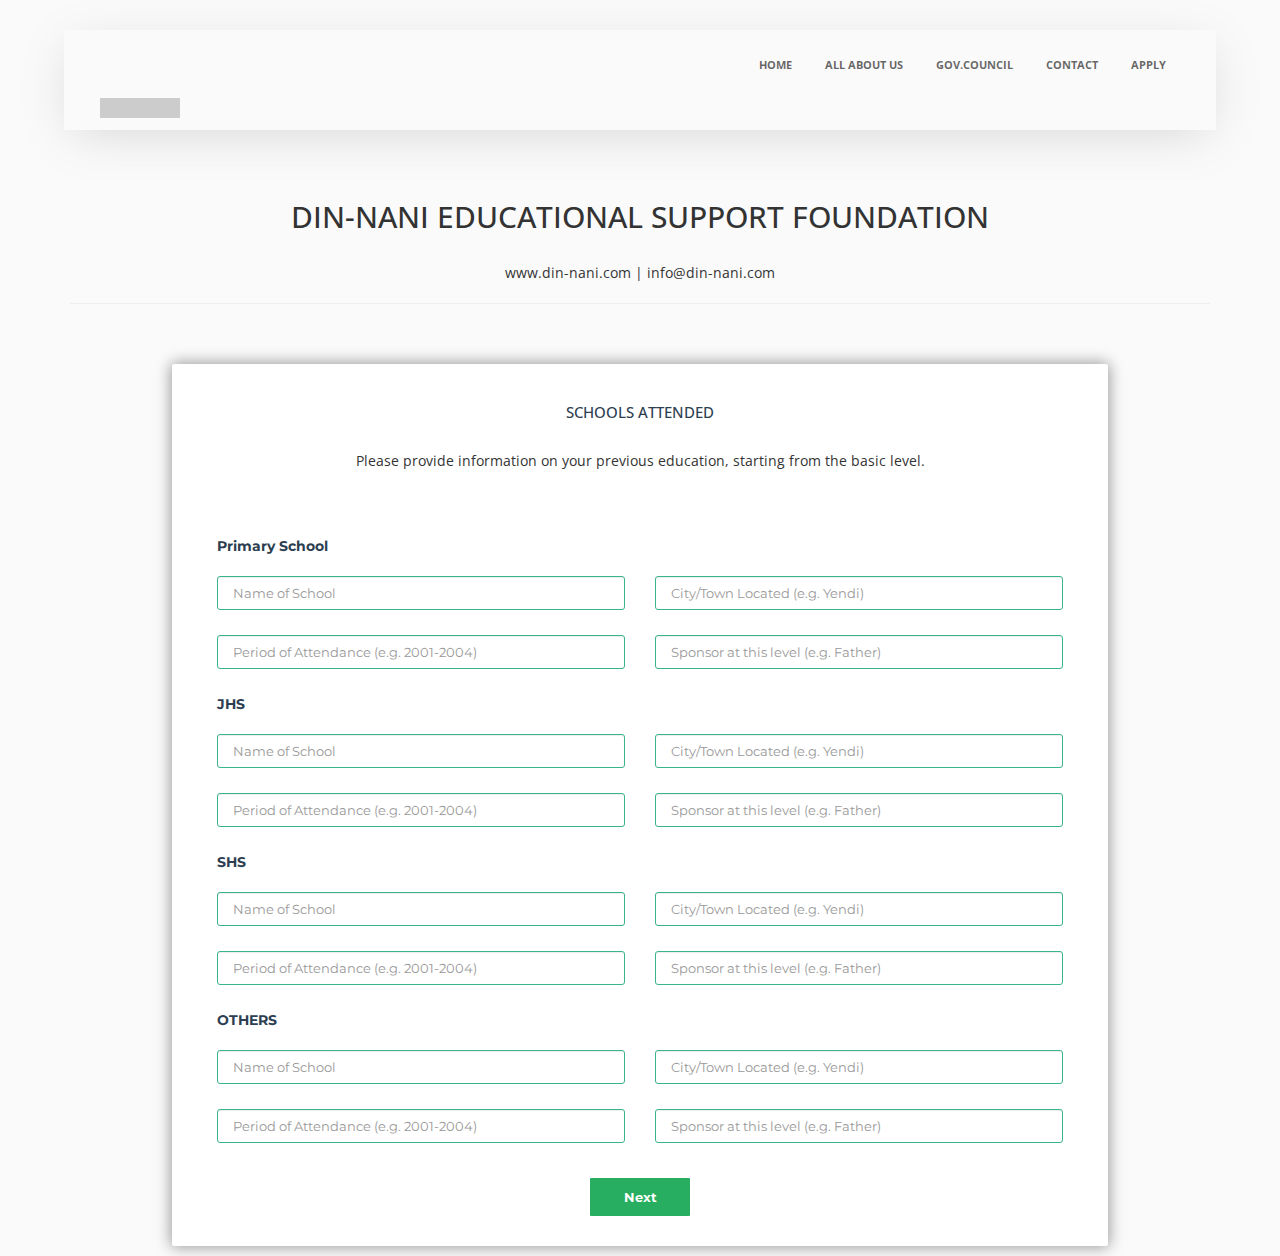
==== academicInformation.html @ b6bd8bf7 "single forms added" ====
<!DOCTYPE html>
<html>
	<head>	
		<link rel="stylesheet" href="css/icons.css">
		<link rel="stylesheet" type="text/css" href="css/styles.css" />
	</head>
	<body>
	<!--NAVBAR -->
	<div id="first-header">
	  <header>
	    <div id="logo"></div>
	    <div id="menu-icon">
	      <div class="bar"></div>
	      <div class="bar"></div>
	      <div class="bar"></div>
	    </div>
	    <div id="nav-menu">
				<a href="#">HOME</a>
				<a href="#">ALL ABOUT US</a>
				<a href="#">GOV.COUNCIL</a>
				<a href="#">CONTACT</a>
				<a href="#">APPLY</a>
			</div>
	  </header>
	</div>
	<!-- /NAVBAR -->
	<div class="container">
		<div class="row">
			<div class="col-lg-12 col-md-12 col-xs-12">
				<h2 class="text-center">DIN-NANI EDUCATIONAL SUPPORT FOUNDATION</h2><br>
				<p class="text-center"> www.din-nani.com | info@din-nani.com</p><hr><br><br>
			</div>
	
	        <form id="msform">
			<!-- FORM ACADEMIC INFO -->
            <fieldset>
                <h2 class="fs-title">Schools Attended</h2><br>
                 <div class="form-row">
                    <div class="form-group col-md-12">
                        <p class="text-center">Please provide information on your previous education, starting from the basic level.</p><br><br>
                    </div>
                <div class="form-group col-md-12">
                        <label>Primary School</label>
                    </div>
    
                <div class="form-group col-md-6">
                    <label></label>
                    <input type="text" class="form-control" id=" " placeholder="Name of School">
                    </div>
                </div>
                  <div class="form-row">
                    <div class="form-group col-md-6">
                    <label></label>
                    <input type="text" class="form-control" id="" placeholder="City/Town Located (e.g. Yendi)">
                    </div>
                </div>
                <div class="form-row">
                    <div class="form-group col-md-6">
                    <label></label>
                    <input type="text" class="form-control" id="" placeholder="Period of Attendance (e.g. 2001-2004)">
                    </div>
                </div>
                <div class="form-row">
                    <div class="form-group col-md-6">
                    <label></label>
                    <input type="text" class="form-control" id="" placeholder="Sponsor at this level (e.g. Father)">
                    </div>
                </div>
    
                <div class="form-group col-md-12">
                    <label>JHS</label>
                </div>
                <div class="form-group col-md-6">
                    <label></label>
                    <input type="text" class="form-control" id=" " placeholder="Name of School">
                </div>
                <div class="form-group col-md-6">
                    <label></label>
                    <input type="text" class="form-control" id=" " placeholder="City/Town Located (e.g. Yendi)">
                </div>
                <div class="form-group col-md-6">
                    <label></label>
                    <input type="text" class="form-control" id=" " placeholder="Period of Attendance (e.g. 2001-2004)">
                </div>
                <div class="form-group col-md-6">
                    <label></label>
                    <input type="text" class="form-control" id=" " placeholder="Sponsor at this level (e.g. Father)">
                </div>
    
                <div class="form-group col-md-12">
                    <label>SHS</label>
                </div>
                <div class="form-group col-md-6">
                    <label></label>
                    <input type="text" class="form-control" id=" " placeholder="Name of School">
                </div>
                <div class="form-group col-md-6">
                    <label></label>
                    <input type="text" class="form-control" id=" " placeholder="City/Town Located (e.g. Yendi)">
                </div>
                <div class="form-group col-md-6">
                    <label></label>
                    <input type="text" class="form-control" id=" " placeholder="Period of Attendance (e.g. 2001-2004)">
                </div>
                <div class="form-group col-md-6">
                    <label></label>
                    <input type="text" class="form-control" id=" " placeholder="Sponsor at this level (e.g. Father)">
                </div>
    
                <div class="form-group col-md-12">
                    <label>OTHERS</label>
                </div>
                <div class="form-group col-md-6">
                    <label></label>
                    <input type="text" class="form-control" id=" " placeholder="Name of School">
                </div>
                <div class="form-group col-md-6">
                    <label></label>
                    <input type="text" class="form-control" id=" " placeholder="City/Town Located (e.g. Yendi)">
                </div>
                <div class="form-group col-md-6">
                    <label></label>
                    <input type="text" class="form-control" id=" " placeholder="Period of Attendance (e.g. 2001-2004)">
                </div>
                <div class="form-group col-md-6">
                    <label></label>
                    <input type="text" class="form-control" id=" " placeholder="Sponsor at this level (e.g. Father)">
                </div>
                <input type="button" name="next" class="next action-button" value="Next" />
            </fieldset>
				

			</form>
		</div>
	</div>
	</body>
	</html>

	<!-- /FORM ACADEMIC INFO -->
---- css/styles.css ----
@import url("https://fonts.googleapis.com/css?family=Open+Sans:400,600,700,800");
@import url("bootstrap.min.css");
@import url("font-awesome.min.css");
@import url("http://fonts.googleapis.com/css?family=Lato:300,700,700italic&subset=latin,latin-ext");
@import url("http://fonts.googleapis.com/css?family=Raleway:300,700&subset=latin,latin-ext");
@import url(https://fonts.googleapis.com/css?family=Montserrat);
@import url("https://cdn.jsdelivr.net/npm/bootstrap-icons@1.9.1/font/bootstrap-icons.css");
*{
    box-sizing: border-box;
    font-family: "Open Sans", sans-serif;
    text-decoration: none;
}

::-webkit-scrollbar {
    display: none;
}

body {
    background: #fafafa;
}

.default,
#first-header {
    width: 90%;
    height: 100px;
    /*background: #ebebeb;*/
    box-shadow: 0 10px 50px -10px rgba(123, 124, 124, 0.3);
    margin: 30px auto 50px auto;
    overflow: hidden;
}

/*h1 {
    font-size: 18px;
    font-family: "Open Sans", sans-serif;
    font-weight: 700;
    text-align: center;
    margin: 30px 0;
}*/

.header
#first-header header {
    width: 100%;
    height: 70px;
    background: #fff;
    position: relative;
}

.logo,
#first-header header #logo {
    width: 80px;
    height: 20px;
    background: #cccccc;
    position: absolute;
    top: 12%;
    left: 100px;
    -webkit-transform: translateY(-50%);
    transform: translateY(-50%);
}

#first-header header #nav-menu {
    line-height: 70px;
    float: right;
    font-size: 11px;
}

#first-header header #nav-menu a {
    color: rgba(0, 0, 0, 0.6);
    font-weight: 700;
    margin: 0 15px;
    position: relative;
}

#first-header header #nav-menu a:last-child {
    margin-right: 50px;
}

#first-header header #nav-menu a:after {
    content: " ";
    position: absolute;
    width: 0;
    height: 5px;
    background: #f4d527;
    bottom: -10px;
    left: 0;
    transition: 0.1s linear;
}

#first-header header #nav-menu a:hover:after {
    width: 70%;
}

/* SIGN UP AND LOGIN */

/*.section-style {
    padding-top: 50px;
    padding-bottom: 50px;
}*/

a{
    color: #262626;
    transition: all 0.125s ease-in-out 0s;
    -moz-transition: all 0.125s ease-in-out 0s;
    -webkit-transition: all 0.125s ease-in-out 0s;
    -o-transition: all 0.125s ease-in-out 0s;
    -ms-transition: all 0.125s ease-in-out 0s;
}

a,a:hover,a:active,a:focus
{
    text-decoration: none;
}

/* FORMS */

.form input[type=text]{
		display: block;
		width: 100%;
		height: 48px;
		padding-left: 15px;
		border: 1px solid #E8E8E8;
		border-radius: 3px;
		margin-bottom: 20px;
		outline: none;
        border: 1px solid #38B589;
       
	}
	
	.form input[type=number]{
		display: block;
		width: 100%;
		height: 48px;
		padding-left: 15px;
		border: 1px solid #E8E8E8;
		border-radius: 3px;
		margin-bottom: 20px;
		outline: none;
        border: 1px solid #38B589;
       
	}

	.form input[type=email]{
		display: block;
		width: 100%;
		height: 48px;
		padding-left: 15px;
		border: 1px solid #E8E8E8;
		border-radius: 3px;
		margin-bottom: 20px;
		outline: none;
        border: 1px solid #38B589;
       
	}

	.form input[type=password]{
		display: block;
		width: 100%;
		height: 48px;
		padding-left: 15px;
		border: 1px solid #E8E8E8;
		border-radius: 3px;
		margin-bottom: 20px;
		outline: none;
        border: 1px solid #38B589;

	}

	.form input[type=submit-login]{
		background-color:#27AE60;
		border: 1px solid #27AE60;
		color: #fff;
		font-weight: 700;
		font-family: 'Raleway';
		border-radius: 3px;
		padding: 20px 20px;
		outline: none;
        width: 150px;
        height: 40px;
        text-align: center;
        cursor: pointer;
        transform: 0.3s ease;
    
	}

	.form input[type=submit-login]:hover{
		background: linear-gradient(to right, #38B589,#4cd64c );
		border: linear-gradient(to right, #38B589,#4cd64c );
	}

	/* ADMIN LOGIN LINK */
	.admin-link a:link{
		cursor: pointer;
		text-decoration: underline;
		color:#38B589;
	}
	.admin-link a:hover{
		cursor: pointer;
		text-decoration: underline;
		color:#4cd64c;
	}

	a:link, a:visited {
		cursor: pointer;
	  }
	  
	  a:link:active, a:visited:active {
		color: #f4d527;
	  }

    /* DASHBOARD NAVBAR */
    .nav-pills .pill-1 .nav-link {
        background-color:#27AE60;
        color: white;
    }
    .nav-pills .pill-1 .nav-link:hover{
        background: linear-gradient(to right, #38B589,#4cd64c );
    }

    /* STATUS */
    .badge {
        border-radius: 4px;
        font-size: 12px;
        line-height: 1;
        padding: .375rem .5625rem;
        font-weight: normal;
        background-color: rgb(179, 184, 32);
    }
    .button 
    {
        background-color: #27AE60;
		border: 1px solid #68c3a3;
		color: #fff;
		font-weight: 500;
		font-family: "Open Sans", sans-serif;
		border-radius: 4px;
		outline: none;
        width: 150px;
        height: 40px;
		
    }
    .button:hover{
        background: linear-gradient(to right, #38B589,#4cd64c );
    }
	.button-add-row
    {
        background-color: #27AE60;
		border: 1px solid #68c3a3;
		color: #fff;
		font-weight: 500;
		font-family: "Open Sans", sans-serif;
		border-radius: 2px;
		outline: none;
        width: 30px;
        height: 30px;
		float: right;
    }

	.button-add-row:hover{
        background: linear-gradient(to right, #38B589,#4cd64c );
    }

	.button-add-row1
    {
        background-color: #27AE60;
		border: 1px solid #68c3a3;
		color: #fff;
		font-weight: 500;
		font-family: "Open Sans", sans-serif;
		border-radius: 2px;
		outline: none;
        width: 30px;
        height: 30px;
		float: right;
    }

	.button-add-row1:hover{
        background: linear-gradient(to right, #38B589,#4cd64c );
    }

	.button-remove-row
    {
        background-color: #27AE60;
		border: 1px solid #68c3a3;
		color: #fff;
		font-weight: 500;
		font-family: "Open Sans", sans-serif;
		border-radius: 0px;
		outline: none;
        width: 10px;
        height: 30px;
		float: left;
		margin-left: 2px;
    }
	.button-remove-row:hover{
        background: linear-gradient(to right, #38B589,#4cd64c );
    }


    /* MULTI-FORM */
    h3
    {
        margin-bottom: 20px;
        color:#262626
    }

#msform {
	width: 100%;
	margin: 10px auto;
	text-align: center;
	position: relative;
 
}

#msform fieldset{
	background: rgb(255, 255, 255);
	border: 0 none;
	border-radius: 3px;
	box-shadow: 0 0 15px 1px rgba(0, 0, 0, 0.4);
	padding: 20px 30px;
	box-sizing: border-box;
	width: 80%;
	margin: 0 10%;

	
	/*stacking fieldsets above each other*/
	position: relative;
}
/*Hide all except first fieldset*/
#msform fieldset:not(:first-of-type) {
	display: none;
}


/*inputs*/
#msform input, #msform textarea {
	padding: 15px;
	border: 1px solid #ccc;
	border-radius: 3px;
	margin-bottom: 10px;
	width: 100%;
	box-sizing: border-box;
	font-family: montserrat;
	color: #2C3E50;
	font-size: 13px;
    border: 1px solid #38B589;
}

label
{
    font-family: montserrat;
    color: #2C3E50;
    float: left;
}

/*buttons*/
#msform .action-button {
	width: 100px;
	background: #27AE60;
	font-weight: bold;
	color: white;
	border: 0 none;
	border-radius: 1px;
	cursor: pointer;
	padding: 10px 5px;
	margin: 10px 5px;
}
#msform .action-button:hover, #msform .action-button:focus {
	box-shadow: 0 0 0 2px white, 0 0 0 3px #27AE60;
    background: linear-gradient(to right, #38B589,#4cd64c );

}
/*headings*/
.fs-title {
	font-size: 15px;
	text-transform: uppercase;
	color: #2C3E50;
	margin-bottom: 10px;
}
.fs-subtitle {
	font-weight: normal;
	font-size: 13px;
	color: #666;
	margin-bottom: 20px;
}
/*progressbar*/
#progressbar {
	margin-bottom: 30px;
	overflow: hidden;
	/*CSS counters to number the steps*/
	counter-reset: step;
   
}
#progressbar li {
	list-style-type: none;
	color: rgb(8, 26, 13);
	text-transform: uppercase;
	font-size: 12px;
	width: 11%;
	float: left;
	position: relative;
    
}
#progressbar li:before {
	content: counter(step);
	counter-increment: step;
	width: 30px;
	line-height: 20px;
	display: block;
	font-size: 12px;
	color: #333;
	background: white;
	border-radius: 3px;
	margin: 0 auto 5px auto;
    
}
/*progressbar connectors*/
#progressbar li:after {
	content: '';
	width: 100%;
	height: 2px;
	background: white;
	position: absolute;
	left: -50%;
	top: 9px;
	z-index: -1; /*put it behind the numbers*/
}
#progressbar li:first-child:after {
	/*connector not needed before the first step*/
	content: none; 
}
/*marking active/completed steps green*/
/*The number of the step and the connector before it = green*/
#progressbar li.active:before,  #progressbar li.active:after{
	background: #27AE60;
	color: white;
}

/* FOOTER */
.site-footer
{
  background-color:#26272b;
  padding:45px 0 20px;
  font-size:15px;
  line-height:24px;
  color:#737373;
}
.site-footer hr
{
  border-top-color:#bbb;
  opacity:0.5
}
.site-footer hr.small
{
  margin:20px 0
}
.site-footer h6
{
  color:#fff;
  font-size:16px;
  text-transform:uppercase;
  margin-top:5px;
  letter-spacing:2px
}
.site-footer a
{
  color:#737373;
}

.footer-links
{
  padding-left:0;
  list-style:none
}
.footer-links li
{
  display:block
}
.footer-links a
{
  color:#737373
}
.footer-links a:active,.footer-links a:focus,.footer-links a:hover
{
  color:#38B589;
  text-decoration:none;
}
.footer-links.inline li
{
  display:inline-block
}
.site-footer .social-icons
{
  text-align:right
}
.site-footer .social-icons a
{
  width:40px;
  height:40px;
  line-height:40px;
  margin-left:6px;
  margin-right:0;
  border-radius:100%;
  background-color:#33353d
}
.copyright-text
{
  margin:0
}
@media (max-width:991px)
{
  .site-footer [class^=col-]
  {
    margin-bottom:30px
  }
}
@media (max-width:767px)
{
  .site-footer
  {
    padding-bottom:0
  }
  .site-footer .copyright-text,.site-footer .social-icons
  {
    text-align:center
  }
}
.social-icons
{
  padding-left:0;
  margin-bottom:0;
  list-style:none
}
.social-icons li
{
  display:inline-block;
  margin-bottom:4px
}
.social-icons li.title
{
  margin-right:15px;
  text-transform:uppercase;
  color:#96a2b2;
  font-weight:700;
  font-size:13px
}
.social-icons a{
  background-color:#eceeef;
  color:#818a91;
  font-size:16px;
  display:inline-block;
  line-height:44px;
  width:44px;
  height:44px;
  text-align:center;
  margin-right:8px;
  border-radius:100%;
  -webkit-transition:all .2s linear;
  -o-transition:all .2s linear;
  transition:all .2s linear
}
.social-icons a:active,.social-icons a:focus,.social-icons a:hover
{
  color:#fff;
  background-color:#29aafe
}
.social-icons.size-sm a
{
  line-height:34px;
  height:34px;
  width:34px;
  font-size:14px
}
.social-icons a.facebook:hover
{
  background-color:#385dac
}
.social-icons a.instagram:hover
{
  background-color:#df3e53
}
.social-icons a.linkedin:hover
{
  background-color:#367dcfab
}
.social-icons a.globe:hover
{
  background-color:#ced19f
}
@media (max-width:767px)
{
  .social-icons li.title
  {
    display:block;
    margin-right:0;
    font-weight:600
  }
}
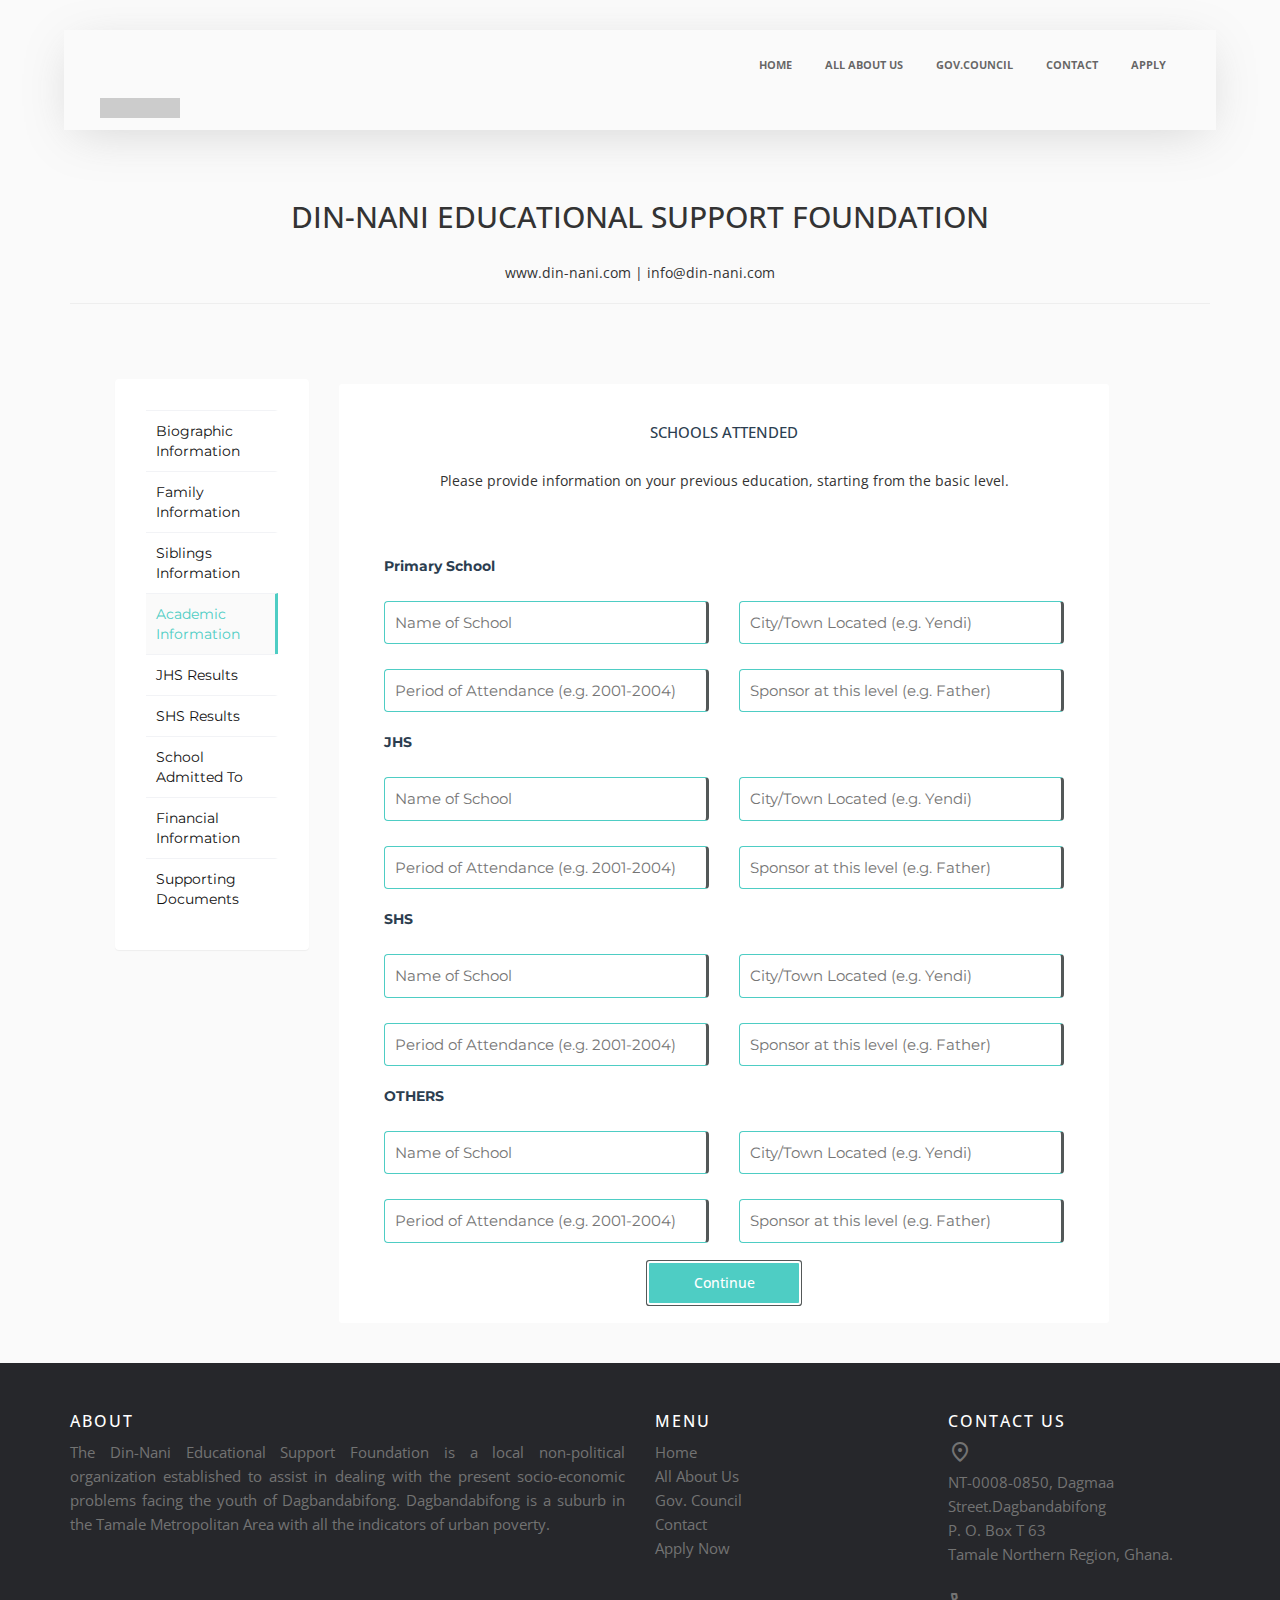
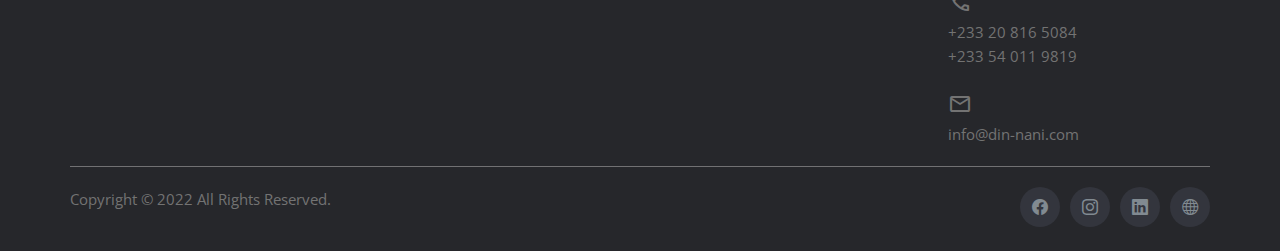
==== commit 4950af24: "new pages linked together" ====
--- a/academicInformation.html
+++ b/academicInformation.html
@@ -3,6 +3,7 @@
 	<head>	
 		<link rel="stylesheet" href="css/icons.css">
 		<link rel="stylesheet" type="text/css" href="css/styles.css" />
+    <link rel="stylesheet" href="https://fonts.googleapis.com/css2?family=Material+Symbols+Outlined:opsz,wght,FILL,GRAD@48,400,0,0" />
 	</head>
 	<body>
 	<!--NAVBAR -->
@@ -30,110 +31,194 @@
 				<h2 class="text-center">DIN-NANI EDUCATIONAL SUPPORT FOUNDATION</h2><br>
 				<p class="text-center"> www.din-nani.com | info@din-nani.com</p><hr><br><br>
 			</div>
-	
-	        <form id="msform">
-			<!-- FORM ACADEMIC INFO -->
-            <fieldset>
-                <h2 class="fs-title">Schools Attended</h2><br>
-                 <div class="form-row">
-                    <div class="form-group col-md-12">
-                        <p class="text-center">Please provide information on your previous education, starting from the basic level.</p><br><br>
-                    </div>
-                <div class="form-group col-md-12">
-                        <label>Primary School</label>
-                    </div>
-    
-                <div class="form-group col-md-6">
-                    <label></label>
-                    <input type="text" class="form-control" id=" " placeholder="Name of School">
-                    </div>
-                </div>
-                  <div class="form-row">
-                    <div class="form-group col-md-6">
-                    <label></label>
-                    <input type="text" class="form-control" id="" placeholder="City/Town Located (e.g. Yendi)">
-                    </div>
-                </div>
-                <div class="form-row">
-                    <div class="form-group col-md-6">
-                    <label></label>
-                    <input type="text" class="form-control" id="" placeholder="Period of Attendance (e.g. 2001-2004)">
-                    </div>
-                </div>
-                <div class="form-row">
-                    <div class="form-group col-md-6">
-                    <label></label>
-                    <input type="text" class="form-control" id="" placeholder="Sponsor at this level (e.g. Father)">
-                    </div>
-                </div>
-    
-                <div class="form-group col-md-12">
-                    <label>JHS</label>
-                </div>
-                <div class="form-group col-md-6">
-                    <label></label>
-                    <input type="text" class="form-control" id=" " placeholder="Name of School">
-                </div>
-                <div class="form-group col-md-6">
-                    <label></label>
-                    <input type="text" class="form-control" id=" " placeholder="City/Town Located (e.g. Yendi)">
-                </div>
-                <div class="form-group col-md-6">
-                    <label></label>
-                    <input type="text" class="form-control" id=" " placeholder="Period of Attendance (e.g. 2001-2004)">
-                </div>
-                <div class="form-group col-md-6">
-                    <label></label>
-                    <input type="text" class="form-control" id=" " placeholder="Sponsor at this level (e.g. Father)">
-                </div>
-    
-                <div class="form-group col-md-12">
-                    <label>SHS</label>
-                </div>
-                <div class="form-group col-md-6">
-                    <label></label>
-                    <input type="text" class="form-control" id=" " placeholder="Name of School">
-                </div>
-                <div class="form-group col-md-6">
-                    <label></label>
-                    <input type="text" class="form-control" id=" " placeholder="City/Town Located (e.g. Yendi)">
-                </div>
-                <div class="form-group col-md-6">
-                    <label></label>
-                    <input type="text" class="form-control" id=" " placeholder="Period of Attendance (e.g. 2001-2004)">
-                </div>
-                <div class="form-group col-md-6">
-                    <label></label>
-                    <input type="text" class="form-control" id=" " placeholder="Sponsor at this level (e.g. Father)">
-                </div>
-    
-                <div class="form-group col-md-12">
-                    <label>OTHERS</label>
-                </div>
-                <div class="form-group col-md-6">
-                    <label></label>
-                    <input type="text" class="form-control" id=" " placeholder="Name of School">
-                </div>
-                <div class="form-group col-md-6">
-                    <label></label>
-                    <input type="text" class="form-control" id=" " placeholder="City/Town Located (e.g. Yendi)">
-                </div>
-                <div class="form-group col-md-6">
-                    <label></label>
-                    <input type="text" class="form-control" id=" " placeholder="Period of Attendance (e.g. 2001-2004)">
-                </div>
-                <div class="form-group col-md-6">
-                    <label></label>
-                    <input type="text" class="form-control" id=" " placeholder="Sponsor at this level (e.g. Father)">
-                </div>
-                <input type="button" name="next" class="next action-button" value="Next" />
-            </fieldset>
-				
-
-			</form>
 		</div>
 	</div>
+        <!--main content start-->
+              <!-- page start-->
+              <div class="row mt">
+                <div class="col-sm-3">
+                  <section class="panel">
+                    <div class="panel-body">
+                      <ul class="nav nav-pills nav-stacked mail-nav">
+                        <li><a href="">Biographic Information</a></li>
+                        <li><a href="#"> Family Information</a></li>
+                        <li><a href="#"> Siblings Information</a></li>
+                        <li class="active"><a href="#"> Academic Information</a></li>
+                        <li><a href="#"> JHS Results</a></li>
+                        <li><a href="#"> SHS Results</a></li>
+                        <li><a href="#"> School Admitted To</a></li>
+                        <li><a href="#"> Financial Information</a></li>
+                        <li><a href="#"> Supporting Documents</a></li>
+                      </ul>
+                    </div>
+                  </section>
+                </div>
+
+                <div class="col-sm-9">
+                  <div class="container-main">
+                    <section>
+                        <form id="msform">
+                            <fieldset>
+                                <h2 class="fs-title">Schools Attended</h2><br>
+                                 <div class="form-row">
+                                    <div class="form-group col-md-12">
+                                        <p class="text-center">Please provide information on your previous education, starting from the basic level.</p><br><br>
+                                    </div>
+                                <div class="form-group col-md-12">
+                                        <label>Primary School</label>
+                                    </div>
+                                <div class="form-group col-md-6">
+                                    <label></label>
+                                    <input type="text" class="form-control-sm" id=" " placeholder="Name of School">
+                                    </div>
+                                </div>
+                                  <div class="form-row">
+                                    <div class="form-group col-md-6">
+                                    <label></label>
+                                    <input type="text" class="form-control-sm" id="" placeholder="City/Town Located (e.g. Yendi)">
+                                    </div>
+                                </div>
+                                <div class="form-row">
+                                    <div class="form-group col-md-6">
+                                    <label></label>
+                                    <input type="text" class="form-control-sm" id="" placeholder="Period of Attendance (e.g. 2001-2004)">
+                                    </div>
+                                </div>
+                                <div class="form-row">
+                                    <div class="form-group col-md-6">
+                                    <label></label>
+                                    <input type="text" class="form-control-sm" id="" placeholder="Sponsor at this level (e.g. Father)">
+                                    </div>
+                                </div>
+                    
+                                <div class="form-group col-md-12">
+                                    <label>JHS</label>
+                                </div>
+                                <div class="form-group col-md-6">
+                                    <label></label>
+                                    <input type="text" class="form-control-sm" id=" " placeholder="Name of School">
+                                </div>
+                                <div class="form-group col-md-6">
+                                    <label></label>
+                                    <input type="text" class="form-control-sm" id=" " placeholder="City/Town Located (e.g. Yendi)">
+                                </div>
+                                <div class="form-group col-md-6">
+                                    <label></label>
+                                    <input type="text" class="form-control-sm" id=" " placeholder="Period of Attendance (e.g. 2001-2004)">
+                                </div>
+                                <div class="form-group col-md-6">
+                                    <label></label>
+                                    <input type="text" class="form-control-sm" id=" " placeholder="Sponsor at this level (e.g. Father)">
+                                </div>
+                    
+                                <div class="form-group col-md-12">
+                                    <label>SHS</label>
+                                </div>
+                                <div class="form-group col-md-6">
+                                    <label></label>
+                                    <input type="text" class="form-control-sm" id=" " placeholder="Name of School">
+                                </div>
+                                <div class="form-group col-md-6">
+                                    <label></label>
+                                    <input type="text" class="form-control-sm" id=" " placeholder="City/Town Located (e.g. Yendi)">
+                                </div>
+                                <div class="form-group col-md-6">
+                                    <label></label>
+                                    <input type="text" class="form-control-sm" id=" " placeholder="Period of Attendance (e.g. 2001-2004)">
+                                </div>
+                                <div class="form-group col-md-6">
+                                    <label></label>
+                                    <input type="text" class="form-control-sm" id=" " placeholder="Sponsor at this level (e.g. Father)">
+                                </div>
+                    
+                                <div class="form-group col-md-12">
+                                    <label>OTHERS</label>
+                                </div>
+                                <div class="form-group col-md-6">
+                                    <label></label>
+                                    <input type="text" class="form-control-sm" id=" " placeholder="Name of School">
+                                </div>
+                                <div class="form-group col-md-6">
+                                    <label></label>
+                                    <input type="text" class="form-control-sm" id=" " placeholder="City/Town Located (e.g. Yendi)">
+                                </div>
+                                <div class="form-group col-md-6">
+                                    <label></label>
+                                    <input type="text" class="form-control-sm" id=" " placeholder="Period of Attendance (e.g. 2001-2004)">
+                                </div>
+                                <div class="form-group col-md-6">
+                                    <label></label>
+                                    <input type="text" class="form-control-sm" id=" " placeholder="Sponsor at this level (e.g. Father)">
+                                </div>
+                                <a href="jhsResult.html"><input type="button" name="next" class="button" value="Continue"/></a>	
+                            </fieldset>
+                            </form>
+                    </section>
+                </div>
+            </div>       
+            <!-- /wrapper -->
+          </section>
+    </div><br><br>
+    <!-- FOOTER -->
+	  <footer class="site-footer">
+		<div class="container">
+		  <div class="row">
+			<div class="col-sm-12 col-md-6">
+			  <h6>About </h6>
+			  <p class="text-justify">The Din-Nani Educational Support Foundation is a local non-political organization established to assist in dealing with the present socio-economic problems facing the youth of Dagbandabifong.
+			Dagbandabifong is a suburb in the Tamale Metropolitan Area with all the indicators of urban poverty.</p>
+			</div>
+			<div class="col-xs-6 col-md-3">
+			  <h6>Menu</h6>
+			  <ul class="footer-links">
+				<li><a href="http://din-nani.com/Default.aspx">Home</a></li>
+				<li><a href="http://din-nani.com/AboutUs.aspx">All About Us</a></li>
+				<li><a href="http://din-nani.com/GoverningCouncil.aspx">Gov. Council</a></li>
+				<li><a href="http://din-nani.com/ContactUs.aspx">Contact</a></li>
+				<li><a href="">Apply Now</a></li>
+			  </ul>
+			</div>
+  
+			<div class="col-xs-6 col-md-3">
+			  <h6>Contact Us</h6>
+			  <span class="material-symbols-outlined">location_on</span><br>NT-0008-0850, Dagmaa Street.Dagbandabifong<br> P. O. Box T 63<br>Tamale Northern Region, Ghana.<br><br>
+			  <span class="material-symbols-outlined">call</span><br> +233 20 816 5084<br> +233 54 011 9819<br><br>
+			  <span class="material-symbols-outlined">mail</span><br>  info@din-nani.com
+			</div>
+
+		  </div>
+		  <hr>
+		</div>
+		<div class="container">
+		  <div class="row">
+			<div class="col-md-8 col-sm-6 col-xs-12">
+			  <p class="copyright-text">Copyright &copy; 2022 All Rights Reserved. 
+			  </p>
+			</div>
+  
+			<div class="col-md-4 col-sm-6 col-xs-12">
+			  <ul class="social-icons">
+				<li><a class="facebook" href="https://bit.ly/3Ksuk27"><span class="bi bi-facebook"></span></i></a></li>
+				<li><a class="instagram" href="https://bit.ly/3dXcTud"><span class="bi bi-instagram"></span></a></li>
+				<li><a class="linkedin" href="https://bit.ly/3wSFbwX"><span class="bi bi-linkedin"></span></a></li>
+				<li><a class="globe" href="http://din-nani.com/Default.aspx"><span class="bi bi-globe"></span></a></li>   
+			  </ul>
+			</div>
+		  </div>
+		</div>
+  </footer>
+	<!-- /FOOTER -->
+
+	<!-- Vendor js -->
+    <script src="./js/vendor.min.js"></script>
+
+    <!-- Plugins js-->
+    <script src="./lib/twitter-bootstrap-wizard/jquery.bootstrap.wizard.min.js"></script>
+
+    <!-- Init js-->
+    <script src="./js/form-wizard.init.js"></script>
+
+    <!-- App js -->
+    <script src="./js/app.min.js"></script>
 	</body>
-	</html>
-
-	<!-- /FORM ACADEMIC INFO -->+</html>--- a/css/styles.css
+++ b/css/styles.css
@@ -29,14 +29,6 @@
     overflow: hidden;
 }
 
-/*h1 {
-    font-size: 18px;
-    font-family: "Open Sans", sans-serif;
-    font-weight: 700;
-    text-align: center;
-    margin: 30px 0;
-}*/
-
 .header
 #first-header header {
     width: 100%;
@@ -115,58 +107,58 @@
 .form input[type=text]{
 		display: block;
 		width: 100%;
-		height: 48px;
+		height: 40px;
 		padding-left: 15px;
 		border: 1px solid #E8E8E8;
 		border-radius: 3px;
 		margin-bottom: 20px;
 		outline: none;
-        border: 1px solid #38B589;
+        border: 1px solid #4ECDC4;
        
 	}
 	
 	.form input[type=number]{
 		display: block;
 		width: 100%;
-		height: 48px;
+		height: 40px;
 		padding-left: 15px;
 		border: 1px solid #E8E8E8;
 		border-radius: 3px;
 		margin-bottom: 20px;
 		outline: none;
-        border: 1px solid #38B589;
+        border: 1px solid #4ECDC4;
        
 	}
 
 	.form input[type=email]{
 		display: block;
 		width: 100%;
-		height: 48px;
+		height: 40px;
 		padding-left: 15px;
 		border: 1px solid #E8E8E8;
 		border-radius: 3px;
 		margin-bottom: 20px;
 		outline: none;
-        border: 1px solid #38B589;
+        border: 1px solid #4ECDC4;
        
 	}
 
 	.form input[type=password]{
 		display: block;
 		width: 100%;
-		height: 48px;
+		height: 40px;
 		padding-left: 15px;
 		border: 1px solid #E8E8E8;
 		border-radius: 3px;
 		margin-bottom: 20px;
 		outline: none;
-        border: 1px solid #38B589;
+        border: 1px solid #4ECDC4;
 
 	}
 
 	.form input[type=submit-login]{
-		background-color:#27AE60;
-		border: 1px solid #27AE60;
+		background-color:#4ECDC4;
+		border: 1px solid #4ECDC4;
 		color: #fff;
 		font-weight: 700;
 		font-family: 'Raleway';
@@ -182,38 +174,9 @@
 	}
 
 	.form input[type=submit-login]:hover{
-		background: linear-gradient(to right, #38B589,#4cd64c );
-		border: linear-gradient(to right, #38B589,#4cd64c );
-	}
-
-	/* ADMIN LOGIN LINK */
-	.admin-link a:link{
-		cursor: pointer;
-		text-decoration: underline;
-		color:#38B589;
-	}
-	.admin-link a:hover{
-		cursor: pointer;
-		text-decoration: underline;
-		color:#4cd64c;
-	}
-
-	a:link, a:visited {
-		cursor: pointer;
-	  }
-	  
-	  a:link:active, a:visited:active {
-		color: #f4d527;
-	  }
-
-    /* DASHBOARD NAVBAR */
-    .nav-pills .pill-1 .nav-link {
-        background-color:#27AE60;
-        color: white;
-    }
-    .nav-pills .pill-1 .nav-link:hover{
-        background: linear-gradient(to right, #38B589,#4cd64c );
-    }
+		background: linear-gradient(to right, #4ECDC4,#616969);
+		border: linear-gradient(to right, #4ECDC4,#616969 );
+	}
 
     /* STATUS */
     .badge {
@@ -224,25 +187,42 @@
         font-weight: normal;
         background-color: rgb(179, 184, 32);
     }
+
+	.form-control-sm{	
+  		padding: 10px 10px;
+  		margin: 5px 0px;
+		font-family: montserrat;
+		width: 100%;
+		border: 1px solid;
+		border-radius: 4px;
+        /* border: 1px solid #7b837a; */
+		border-color: #4ECDC4;
+		font-size: 15px;
+		border-right:3px solid #535858;
+  		
+	}
+
     .button 
     {
-        background-color: #27AE60;
-		border: 1px solid #68c3a3;
+        background-color: #4ECDC4;
+		border: 0px solid #535858;
 		color: #fff;
 		font-weight: 500;
 		font-family: "Open Sans", sans-serif;
-		border-radius: 4px;
+		border-radius: 1px;
 		outline: none;
         width: 150px;
         height: 40px;
+		box-shadow: 0 0 0 2px white, 0 0 0 3px #535858;
 		
     }
     .button:hover{
-        background: linear-gradient(to right, #38B589,#4cd64c );
+        background: linear-gradient(to right, #4ECDC4,#616969 );
     }
+
 	.button-add-row
     {
-        background-color: #27AE60;
+        background-color: #4ECDC4;
 		border: 1px solid #68c3a3;
 		color: #fff;
 		font-weight: 500;
@@ -255,45 +235,8 @@
     }
 
 	.button-add-row:hover{
-        background: linear-gradient(to right, #38B589,#4cd64c );
+        background: linear-gradient(to right, #4ECDC4,#616969);
     }
-
-	.button-add-row1
-    {
-        background-color: #27AE60;
-		border: 1px solid #68c3a3;
-		color: #fff;
-		font-weight: 500;
-		font-family: "Open Sans", sans-serif;
-		border-radius: 2px;
-		outline: none;
-        width: 30px;
-        height: 30px;
-		float: right;
-    }
-
-	.button-add-row1:hover{
-        background: linear-gradient(to right, #38B589,#4cd64c );
-    }
-
-	.button-remove-row
-    {
-        background-color: #27AE60;
-		border: 1px solid #68c3a3;
-		color: #fff;
-		font-weight: 500;
-		font-family: "Open Sans", sans-serif;
-		border-radius: 0px;
-		outline: none;
-        width: 10px;
-        height: 30px;
-		float: left;
-		margin-left: 2px;
-    }
-	.button-remove-row:hover{
-        background: linear-gradient(to right, #38B589,#4cd64c );
-    }
-
 
     /* MULTI-FORM */
     h3
@@ -302,47 +245,72 @@
         color:#262626
     }
 
-#msform {
-	width: 100%;
-	margin: 10px auto;
+	/* The side navigation menu */
+.container-main{
+	width: 120%;
 	text-align: center;
 	position: relative;
- 
-}
-
-#msform fieldset{
 	background: rgb(255, 255, 255);
 	border: 0 none;
 	border-radius: 3px;
-	box-shadow: 0 0 15px 1px rgba(0, 0, 0, 0.4);
 	padding: 20px 30px;
 	box-sizing: border-box;
-	width: 80%;
-	margin: 0 10%;
-
+	margin-top: 5px;
+
+}
+
+.new-app{
+	height: 100px;
+	margin: 20px;
+	padding: 30px;
+}
+
+
+.mt {
+	margin-top: 15px;
+	width: 70%;
+	margin-left: 100px;
 	
-	/*stacking fieldsets above each other*/
-	position: relative;
-}
-/*Hide all except first fieldset*/
-#msform fieldset:not(:first-of-type) {
-	display: none;
-}
-
-
-/*inputs*/
-#msform input, #msform textarea {
-	padding: 15px;
-	border: 1px solid #ccc;
-	border-radius: 3px;
-	margin-bottom: 10px;
-	width: 100%;
-	box-sizing: border-box;
+}
+
+.mail-nav {
+    margin:15px;
+	
+}
+.mail-nav li a {
+    border-radius: 15px;
+    -webkit-border-radius:0;
+    border-top:1px solid #f2f3f6;
+    padding:10px;
+    border-right:3px solid rgba(0,0,0,0);
+    color: #111111;
 	font-family: montserrat;
-	color: #2C3E50;
-	font-size: 13px;
-    border: 1px solid #38B589;
-}
+		
+}
+
+.mail-nav>li>a:hover,.mail-nav>li>a:focus {
+    background:#fafafa;
+    color:#4ECDC4;
+    border-right:3px solid #1fb5ad;
+}
+.mail-nav>li.active>a,.mail-nav>li.active>a:hover,.mail-nav>li.active>a:focus {
+    background:#fafafa;
+    color:#4ECDC4;
+    border-right:3px solid #4ECDC4;
+}
+.mail-nav>li+li {
+    margin-left:0;
+    margin-top:0px;
+}
+.mail-nav i{
+    font-size:15px;
+    margin-right:10px;
+}
+
+.mail-nav {
+    margin:15px;
+}
+
 
 label
 {
@@ -389,7 +357,7 @@
 	counter-reset: step;
    
 }
-#progressbar li {
+/* #progressbar li {
 	list-style-type: none;
 	color: rgb(8, 26, 13);
 	text-transform: uppercase;
@@ -398,8 +366,8 @@
 	float: left;
 	position: relative;
     
-}
-#progressbar li:before {
+} */
+/* #progressbar li:before {
 	content: counter(step);
 	counter-increment: step;
 	width: 30px;
@@ -411,9 +379,9 @@
 	border-radius: 3px;
 	margin: 0 auto 5px auto;
     
-}
+} */
 /*progressbar connectors*/
-#progressbar li:after {
+/* #progressbar li:after {
 	content: '';
 	width: 100%;
 	height: 2px;
@@ -422,17 +390,17 @@
 	left: -50%;
 	top: 9px;
 	z-index: -1; /*put it behind the numbers*/
-}
+} */
 #progressbar li:first-child:after {
 	/*connector not needed before the first step*/
 	content: none; 
 }
 /*marking active/completed steps green*/
 /*The number of the step and the connector before it = green*/
-#progressbar li.active:before,  #progressbar li.active:after{
+/* #progressbar li.active:before,  #progressbar li.active:after{
 	background: #27AE60;
 	color: white;
-}
+} */
 
 /* FOOTER */
 .site-footer
@@ -593,4 +561,5 @@
     margin-right:0;
     font-weight:600
   }
-}+}
+
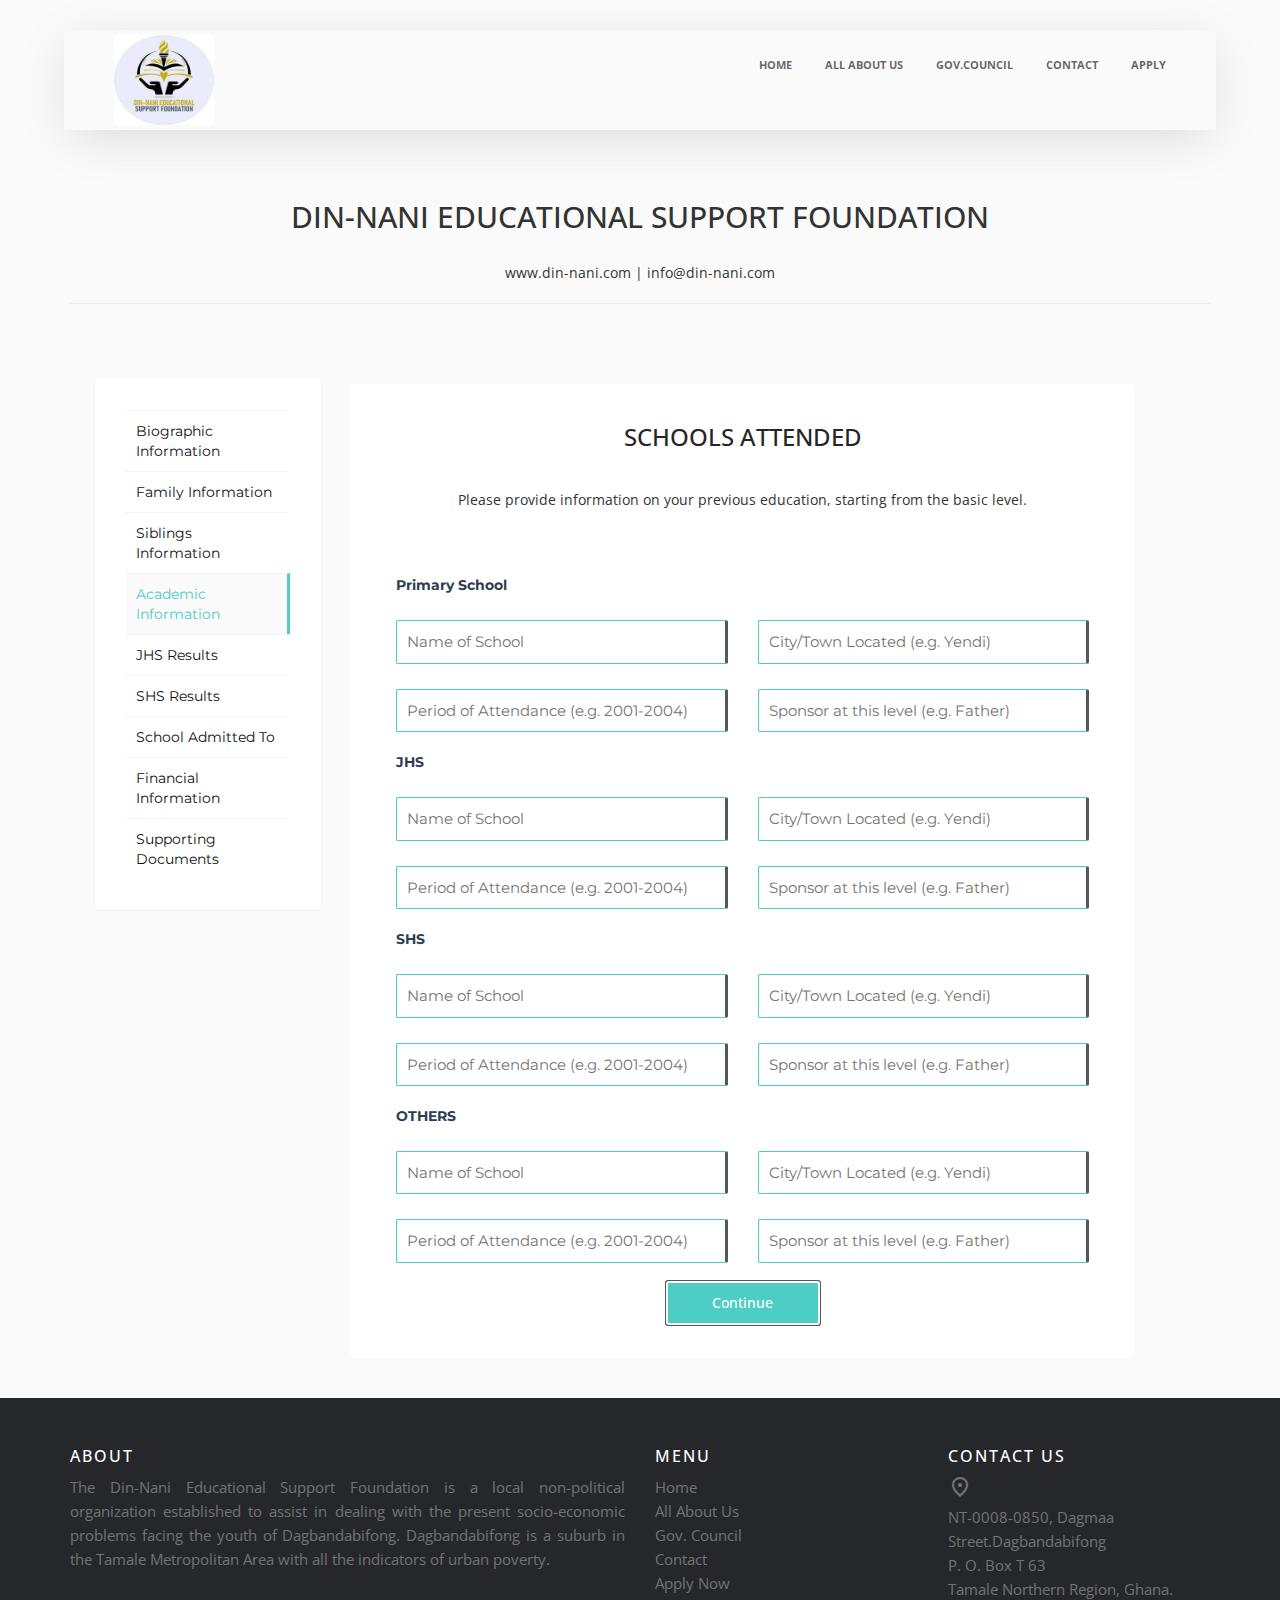
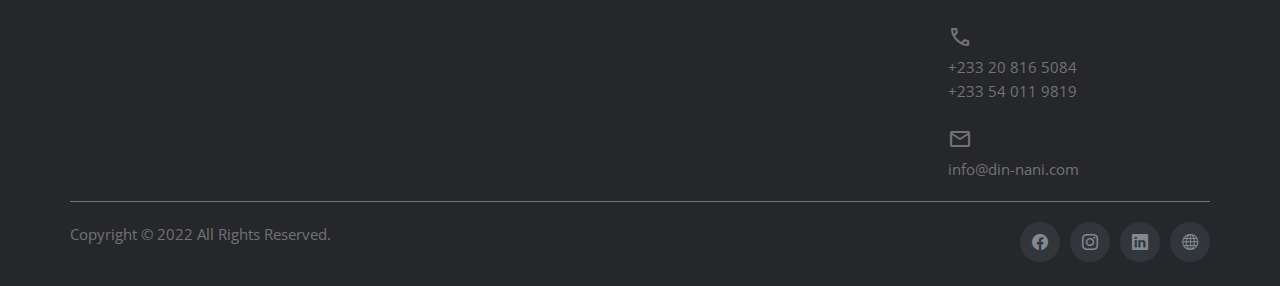
==== commit a6da854f: "all pages linked together and media size updated" ====
--- a/academicInformation.html
+++ b/academicInformation.html
@@ -1,7 +1,6 @@
 <!DOCTYPE html>
 <html>
 	<head>	
-		<link rel="stylesheet" href="css/icons.css">
 		<link rel="stylesheet" type="text/css" href="css/styles.css" />
     <link rel="stylesheet" href="https://fonts.googleapis.com/css2?family=Material+Symbols+Outlined:opsz,wght,FILL,GRAD@48,400,0,0" />
 	</head>
@@ -9,12 +8,9 @@
 	<!--NAVBAR -->
 	<div id="first-header">
 	  <header>
-	    <div id="logo"></div>
-	    <div id="menu-icon">
-	      <div class="bar"></div>
-	      <div class="bar"></div>
-	      <div class="bar"></div>
-	    </div>
+	    <div id="logo">
+        <img src="res/dinnani.jpg" alt="alternatetext">	
+      </div>
 	    <div id="nav-menu">
 				<a href="#">HOME</a>
 				<a href="#">ALL ABOUT US</a>
@@ -40,28 +36,27 @@
                   <section class="panel">
                     <div class="panel-body">
                       <ul class="nav nav-pills nav-stacked mail-nav">
-                        <li><a href="">Biographic Information</a></li>
-                        <li><a href="#"> Family Information</a></li>
-                        <li><a href="#"> Siblings Information</a></li>
-                        <li class="active"><a href="#"> Academic Information</a></li>
-                        <li><a href="#"> JHS Results</a></li>
-                        <li><a href="#"> SHS Results</a></li>
-                        <li><a href="#"> School Admitted To</a></li>
-                        <li><a href="#"> Financial Information</a></li>
-                        <li><a href="#"> Supporting Documents</a></li>
+                        <li><a href="biographicInformation.html">Biographic Information</a></li>
+                        <li><a href="familyInformation.html"> Family Information</a></li>
+                        <li><a href="siblingInformation.html"> Siblings Information</a></li>
+                        <li class="active"><a href="academicInformation.html"> Academic Information</a></li>
+                        <li><a href="jhsResult.html"> JHS Results</a></li>
+                        <li><a href="shsResult.html"> SHS Results</a></li>
+                        <li><a href="schoolsAdmittedTo.html"> School Admitted To</a></li>
+                        <li><a href="financialInformation.html"> Financial Information</a></li>
+                        <li><a href="supportingDocuments.html"> Supporting Documents</a></li>
                       </ul>
                     </div>
                   </section>
                 </div>
-
-                <div class="col-sm-9">
+                <div class="col-lg-8 col-md-8 col-sm-8">
                   <div class="container-main">
                     <section>
                         <form id="msform">
                             <fieldset>
-                                <h2 class="fs-title">Schools Attended</h2><br>
+                                <h3 class="fs-title">SCHOOLS ATTENDED</h3><br>
                                  <div class="form-row">
-                                    <div class="form-group col-md-12">
+                                    <div class="form-group col-lg-12 col-md-12 col-sm-12">
                                         <p class="text-center">Please provide information on your previous education, starting from the basic level.</p><br><br>
                                     </div>
                                 <div class="form-group col-md-12">
@@ -150,8 +145,11 @@
                                     <label></label>
                                     <input type="text" class="form-control-sm" id=" " placeholder="Sponsor at this level (e.g. Father)">
                                 </div>
-                                <a href="jhsResult.html"><input type="button" name="next" class="button" value="Continue"/></a>	
-                            </fieldset>
+                                <div class="form-group col-lg-12 col-md-12 col-sm-12">
+                                  <a href="jhsResult.html"><input type="button" name="next" class="button" value="Continue"/></a>	
+                                </div>
+                                </fieldset>
+                              </div>           
                             </form>
                     </section>
                 </div>
@@ -208,17 +206,10 @@
 		</div>
   </footer>
 	<!-- /FOOTER -->
-
-	<!-- Vendor js -->
-    <script src="./js/vendor.min.js"></script>
-
-    <!-- Plugins js-->
-    <script src="./lib/twitter-bootstrap-wizard/jquery.bootstrap.wizard.min.js"></script>
-
-    <!-- Init js-->
-    <script src="./js/form-wizard.init.js"></script>
-
-    <!-- App js -->
-    <script src="./js/app.min.js"></script>
+	<!-- JS -->
+    <!-- <script src="js/vendor.min.js"></script> -->
+    <!-- <script src="js/scripts.js"></script> -->
+    <!-- <script src="js/jquery.easing.min.js"></script> -->
+    <!-- <script src="js/addInput.js"></script> -->
 	</body>
 </html>--- a/css/styles.css
+++ b/css/styles.css
@@ -38,15 +38,13 @@
 }
 
 .logo,
-#first-header header #logo {
-    width: 80px;
-    height: 20px;
-    background: #cccccc;
-    position: absolute;
-    top: 12%;
-    left: 100px;
-    -webkit-transform: translateY(-50%);
-    transform: translateY(-50%);
+#first-header header #logo >img {
+    width: 100px;
+    height: 90px;
+    float: left;
+    position: relative;
+    left: 50px;
+    margin-top: 5px;
 }
 
 #first-header header #nav-menu {
@@ -83,11 +81,6 @@
 
 /* SIGN UP AND LOGIN */
 
-/*.section-style {
-    padding-top: 50px;
-    padding-bottom: 50px;
-}*/
-
 a{
     color: #262626;
     transition: all 0.125s ease-in-out 0s;
@@ -109,12 +102,11 @@
 		width: 100%;
 		height: 40px;
 		padding-left: 15px;
-		border: 1px solid #E8E8E8;
-		border-radius: 3px;
+		border-radius: 2px;
 		margin-bottom: 20px;
 		outline: none;
-        border: 1px solid #4ECDC4;
-       
+    border: 1px solid #4ECDC4;
+    border-right:3px solid #535858;   
 	}
 	
 	.form input[type=number]{
@@ -122,12 +114,12 @@
 		width: 100%;
 		height: 40px;
 		padding-left: 15px;
-		border: 1px solid #E8E8E8;
-		border-radius: 3px;
+		border-radius: 2px;
 		margin-bottom: 20px;
 		outline: none;
-        border: 1px solid #4ECDC4;
-       
+    border: 1px solid #4ECDC4;
+    border-right:3px solid #535858;
+   
 	}
 
 	.form input[type=email]{
@@ -135,11 +127,11 @@
 		width: 100%;
 		height: 40px;
 		padding-left: 15px;
-		border: 1px solid #E8E8E8;
-		border-radius: 3px;
+		border-radius: 2px;
 		margin-bottom: 20px;
 		outline: none;
-        border: 1px solid #4ECDC4;
+    border: 1px solid #4ECDC4;
+    border-right:3px solid #535858;
        
 	}
 
@@ -148,11 +140,11 @@
 		width: 100%;
 		height: 40px;
 		padding-left: 15px;
-		border: 1px solid #E8E8E8;
-		border-radius: 3px;
+		border-radius: 2px;
 		margin-bottom: 20px;
 		outline: none;
-        border: 1px solid #4ECDC4;
+    border: 1px solid #4ECDC4;
+    border-right:3px solid #535858;
 
 	}
 
@@ -162,7 +154,7 @@
 		color: #fff;
 		font-weight: 700;
 		font-family: 'Raleway';
-		border-radius: 3px;
+		border-radius: 2px;
 		padding: 20px 20px;
 		outline: none;
         width: 150px;
@@ -188,20 +180,21 @@
         background-color: rgb(179, 184, 32);
     }
 
+    /* FORM FIELDS */
 	.form-control-sm{	
-  		padding: 10px 10px;
-  		margin: 5px 0px;
+  	padding: 10px 10px;
+  	margin: 5px 0px;
 		font-family: montserrat;
 		width: 100%;
 		border: 1px solid;
-		border-radius: 4px;
-        /* border: 1px solid #7b837a; */
+		border-radius: 2px;
 		border-color: #4ECDC4;
 		font-size: 15px;
 		border-right:3px solid #535858;
   		
 	}
 
+    /* FORMS BUTTONS */
     .button 
     {
         background-color: #4ECDC4;
@@ -238,14 +231,13 @@
         background: linear-gradient(to right, #4ECDC4,#616969);
     }
 
-    /* MULTI-FORM */
     h3
     {
         margin-bottom: 20px;
         color:#262626
     }
 
-	/* The side navigation menu */
+	/* SIDE NAV MENU */
 .container-main{
 	width: 120%;
 	text-align: center;
@@ -268,10 +260,12 @@
 
 .mt {
 	margin-top: 15px;
-	width: 70%;
-	margin-left: 100px;
+	width: 80%;
+	margin-left: 80px;
+  position: relative;
 	
 }
+
 
 .mail-nav {
     margin:15px;
@@ -284,7 +278,7 @@
     padding:10px;
     border-right:3px solid rgba(0,0,0,0);
     color: #111111;
-	font-family: montserrat;
+	  font-family: montserrat;
 		
 }
 
@@ -307,11 +301,41 @@
     margin-right:10px;
 }
 
-.mail-nav {
-    margin:15px;
-}
-
-
+/*THE USER DASHBOARD NAV*/
+.mail-nav-user{
+  list-style: none;
+}
+
+.mail-nav-user > li{
+  float: left;
+  padding: 15px;
+ 
+}
+
+.mail-nav-user >li >a{
+  border-radius: 2px;
+  border-top:1px solid #f2f3f6;
+  padding: 10px;
+  border-right:3px solid rgba(0,0,0,0);
+  font-family: montserrat;
+  width: 200px;
+
+}
+
+.mail-nav-user>li>a:hover,.mail-nav-user>li>a:focus {
+  background:#fafafa;
+  color:#4ECDC4;
+  border-right:3px solid #1fb5ad;
+}
+
+.mail-nav-user>li.active>a,.mail-nav-user>li.active>a:hover,.mail-nav-user>li.active>a:focus {
+  background:#fafafa;
+  color:#4ECDC4;
+  border-right:3px solid #4ECDC4;
+}
+
+
+    /* GENERAL LABELS */
 label
 {
     font-family: montserrat;
@@ -319,8 +343,8 @@
     float: left;
 }
 
-/*buttons*/
-#msform .action-button {
+/* bUTTONS */
+/* #msform .action-button {
 	width: 100px;
 	background: #27AE60;
 	font-weight: bold;
@@ -337,7 +361,7 @@
 
 }
 /*headings*/
-.fs-title {
+/* .fs-title {
 	font-size: 15px;
 	text-transform: uppercase;
 	color: #2C3E50;
@@ -350,13 +374,13 @@
 	margin-bottom: 20px;
 }
 /*progressbar*/
-#progressbar {
+/* #progressbar {
 	margin-bottom: 30px;
 	overflow: hidden;
 	/*CSS counters to number the steps*/
-	counter-reset: step;
+	/* counter-reset: step;
    
-}
+} */
 /* #progressbar li {
 	list-style-type: none;
 	color: rgb(8, 26, 13);
